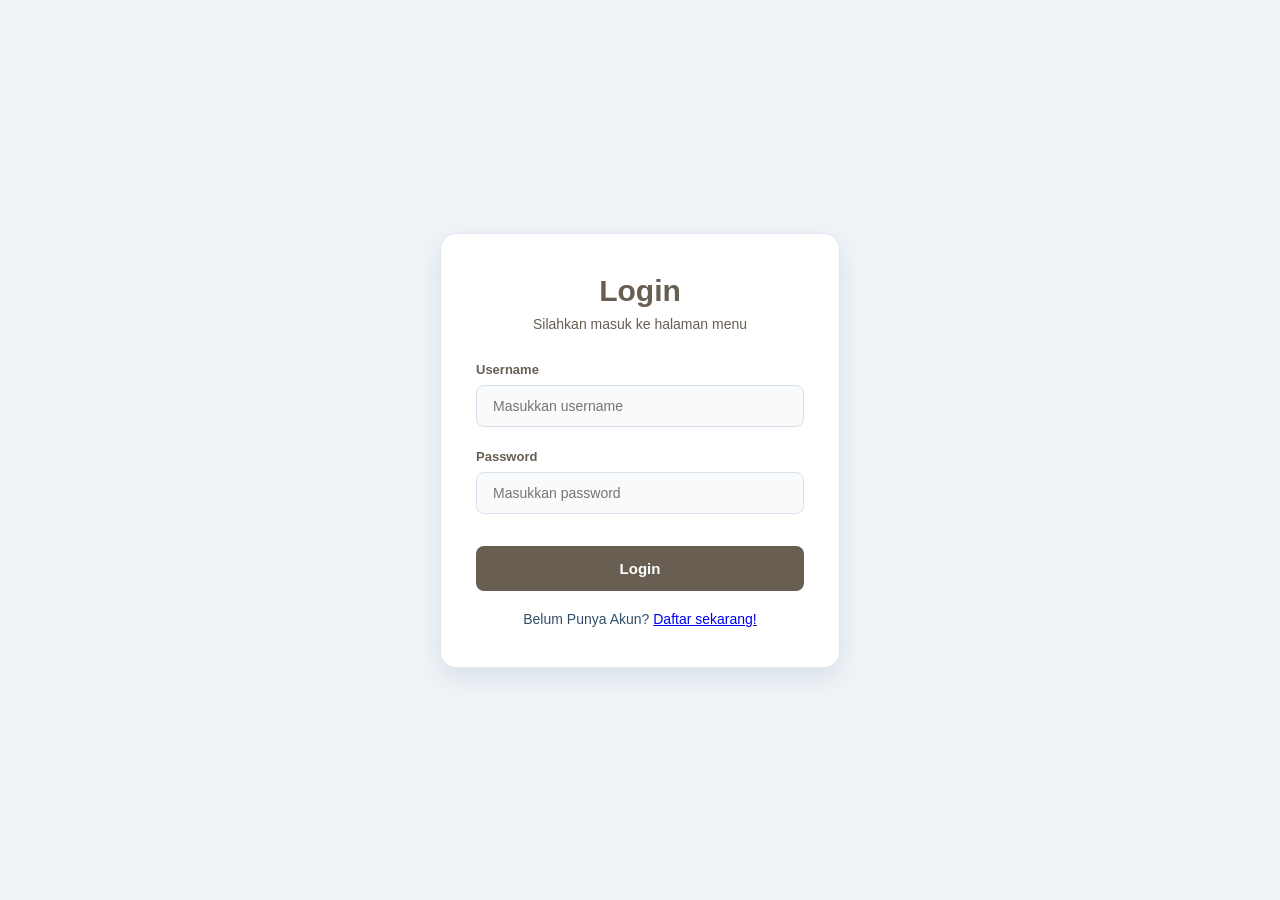
==== uprak_menu/login.html @ 5ba8855f "add uprak menu restoran" ====
<!DOCTYPE html>
<html lang="en">
<head>
    <meta charset="UTF-8">
    <meta name="viewport" content="width=device-width, initial-scale=1.0">
    <title>Document</title>
        <style>
        * { 
            box-sizing: border-box; 
            font-family: 'Segoe UI', Tahoma, Geneva, Verdana, sans-serif; 
            margin: 0; 
            padding: 0; 
        }
        body { 
            background: #f0f4f8;
            display: flex;
            justify-content: center; 
            align-items: center; 
            height: 100vh;
            color: #334e68; 
        }
        .login-card { 
            background: #ffffff; 
            width: 100%; 
            max-width: 400px; 
            padding: 40px 35px; 
            border-radius: 16px; 
            box-shadow: 0 10px 25px rgba(180, 195, 210, 0.4); 
            border: 1px solid #e2e8f0; 
        }
        .login-header { 
            text-align: center; 
            margin-bottom: 30px; 
        }
        .login-header h1 { 
            font-size: 30px;
            color: #685e52; 
            font-weight: 700; 
            margin-bottom: 8px;
        }
        .login-header p { 
            font-size: 14px; 
            color: #685e52; 
        }
        .form-group { 
            margin-bottom: 22px; 
        }
        .form-group label { 
            display: block; 
            font-size: 13px; 
            color: #685e52; 
            font-weight: 600; 
            margin-bottom: 8px; 
        }
        .form-control { 
            width: 100%; 
            padding: 12px 16px; 
            background: #f8fafc; 
            border: 1px solid #d9e2ec; 
            color: #685e52; 
            font-size: 14px; 
            border-radius: 8px; 
            transition: all 0.2s ease; 
            outline: none; 
        }
        .form-control:focus { 
            background: #ffffff; 
            border-color: #685e52; 
            box-shadow: 0 0 0 3px rgba(159, 179, 200, 0.2); 
        }
        .btn-submit { 
            display: inline-flex;
            justify-content: center;
            width: 100%; 
            padding: 14px; 
            background: #685e52;
            color: white; 
            border: none; 
            font-size: 15px; 
            font-weight: 600; 
            border-radius: 8px; 
            cursor: pointer;
            text-decoration: none;
            margin-top: 10px;
            transition: all 0.2s ease; 
        }
        .btn-submit:hover { 
            background: #3b332a;
        }
        .register-link {
            font-size: 14px;
            text-align: center;
            margin-top: 20px;
        }
    </style>
</head>
<body>
    <div class="login-card">
        <div class="login-header">
            <h1>Login</h1>
            <p>Silahkan masuk ke halaman menu</p>
        </div>
        <form>
            <div class="form-group">
                <label>Username</label>
                <input type="text" name="txt_usr" class="form-control" placeholder="Masukkan username" required />
            </div>
            <div class="form-group">
                <label>Password</label>
                <input type="password" name="txt_pass" class="form-control" placeholder="Masukkan password" required />
            </div>
            <a href="index.html" class="btn-submit">Login</a>
            <div class="register-link">
                <p>Belum Punya Akun? <a href="regis.html">Daftar sekarang!</a></p>
            </div>
        </form>
    </div>
</body>
</html>
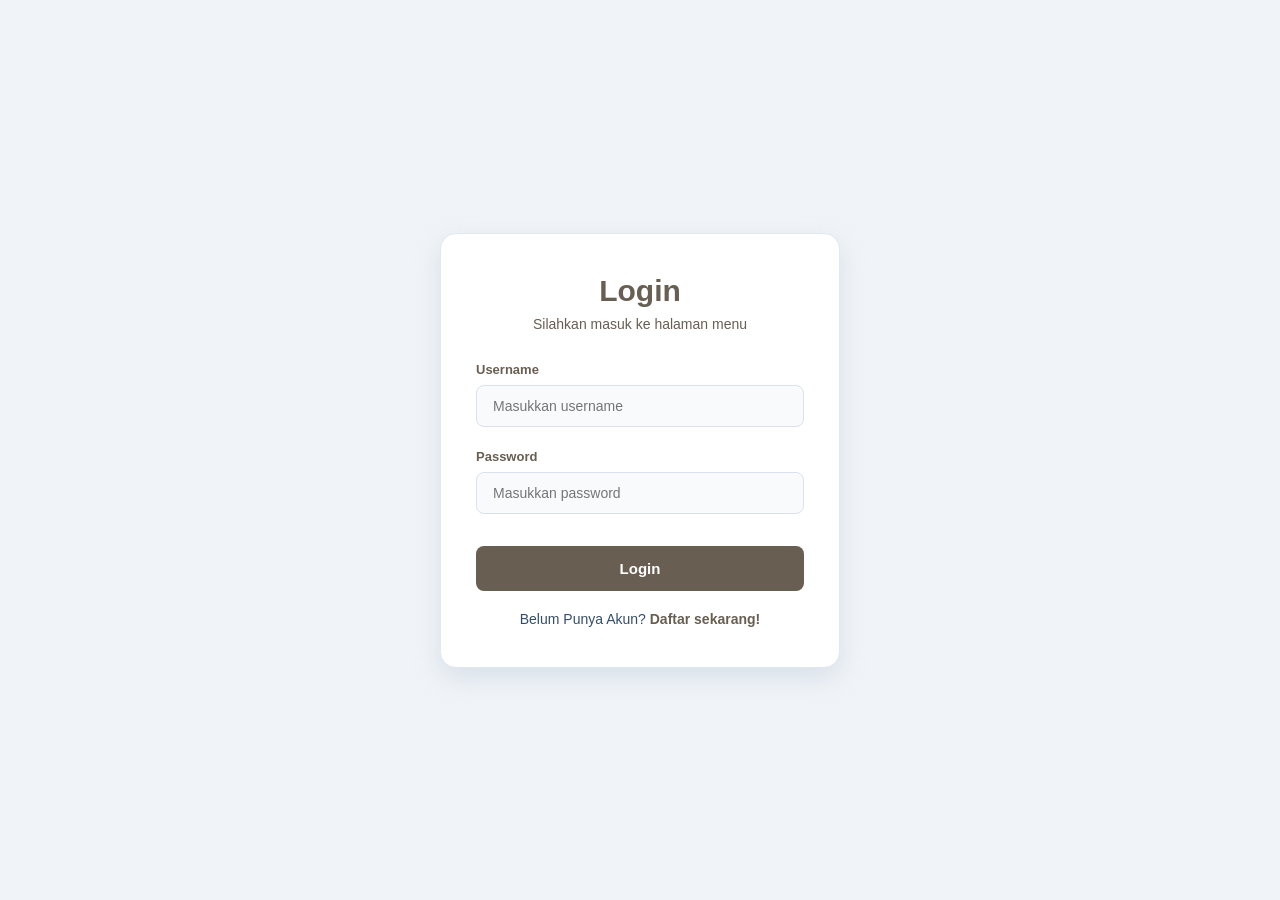
==== commit 6096a960: "add mobile responsive 1.0" ====
--- a/uprak_menu/login.html
+++ b/uprak_menu/login.html
@@ -92,6 +92,15 @@
             text-align: center;
             margin-top: 20px;
         }
+        .register-link a {
+            color: #685e52;
+            text-decoration: none;
+            font-weight: 600;
+            transition: all 0.2s ease;
+        }
+        .register-link a:hover {
+            text-decoration:underline;
+        }
     </style>
 </head>
 <body>
